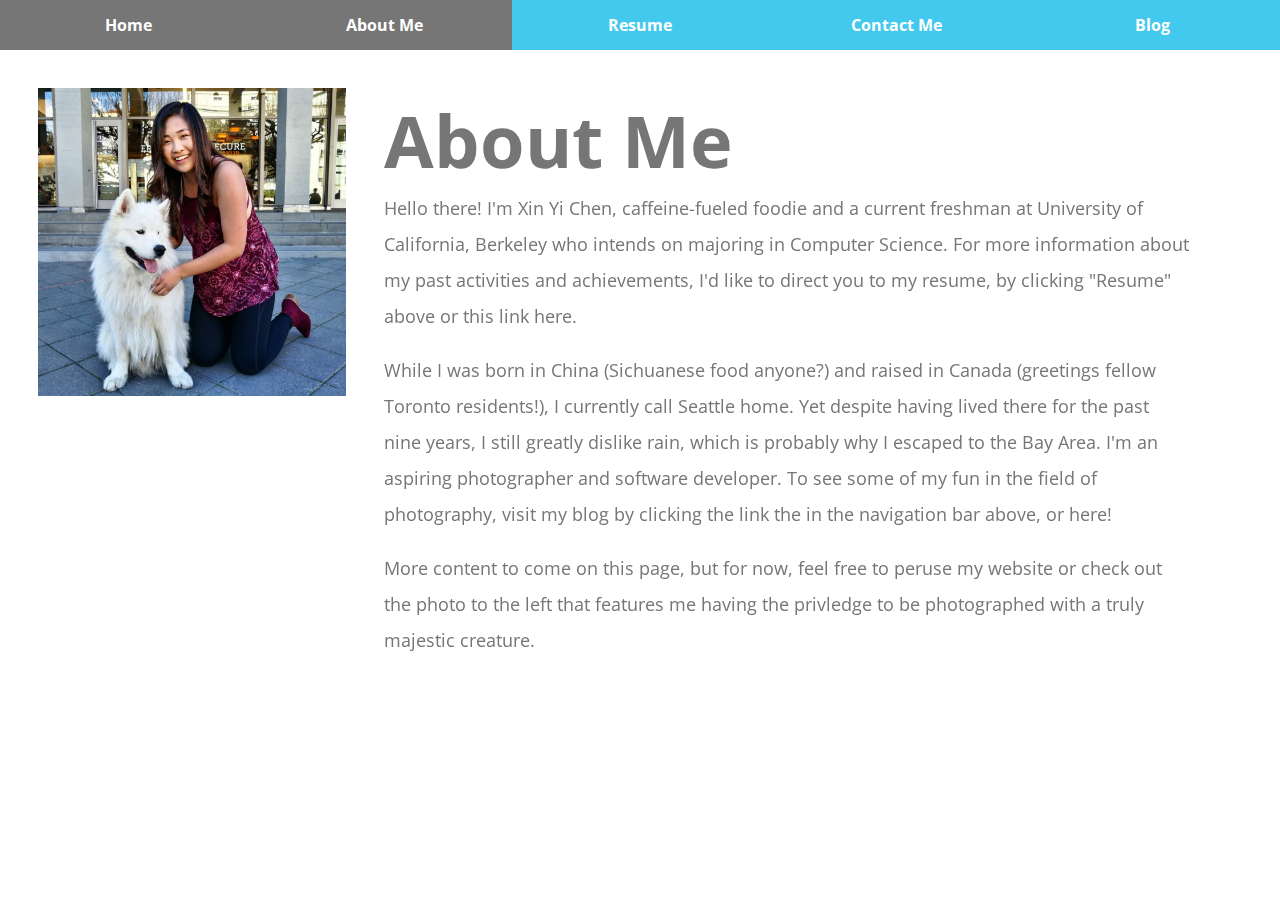
==== aboutme.html @ 5d7d7476 "Rename aboutMe.html to aboutme.html" ====
<!DOCTYPE html>
<html>
<head>
	<title>Xin Yi Chen || About Me</title>
	<link rel="stylesheet" type="text/css" href="assets/css/style.css">
	<link href="https://fonts.googleapis.com/css?family=Droid+Sans+Mono|Meddon|Open+Sans:400,600,800" rel="stylesheet">
</head>
<body>
	<div id="topbar">
		<ul>
		  <li><a href="index.html">Home</a></li>
		  <li><a class="active" href="aboutMe.html">About Me</a></li>
		  <li><a href="resume.html">Resume</a></li>
		  <li><a href="contact.html">Contact Me</a></li>
		  <li><a href="blog.html">Blog</a></li>
		</ul>
	</div>
	<div id="aboutme-left">
		<img id="pfp" src="assets/img/dog.jpg">
	</div>
	<div id="aboutme-right">
		<div class="header">About Me</div>
		<div id="aboutmetext">
		<p>
			Hello there! I'm Xin Yi Chen, caffeine-fueled foodie and a current freshman at University of California, Berkeley who intends on majoring in Computer Science. For more information about my past activities and achievements, I'd like to direct you to my resume, by clicking "Resume" above or this link <a href="resume.html" style="text-decoration:none; color: #767676;">here</a>.
		</p>
		<p>
			While I was born in China (Sichuanese food anyone?) and raised in Canada (greetings fellow Toronto residents!), I currently call Seattle home. Yet despite having lived there for the past nine years, I still greatly dislike rain, which is probably why I escaped to the Bay Area. I'm an aspiring photographer and software developer. To see some of my fun in the field of photography, visit my blog by clicking the link the in the navigation bar above, or <a href="blog.html" style="text-decoration:none; color: #767676;">here</a>!
		</p>
		<p>
			More content to come on this page, but for now, feel free to peruse my website or check out the photo to the left that features me having the privledge to be photographed with a truly majestic creature.
		</p>
		</div>
	</div>
</body>
</html>
---- assets/css/style.css ----
body {
    margin: 0 0 0 0;
}

ul {
    list-style-type: none;
    margin: 0 0 0 0;
    padding: 0 0 0 0;
    overflow: hidden;
    background-color: #43C9ED;
    position: fixed;
    width: 100%;
    height: 50px;
}

li {
    float: left;
    font-family: 'Open Sans', sans-serif;
    font-weight: bold;
    width: 20%;
}

li a {
    display: block;
    color: white;
    text-align: center;
    padding: 14px 16px;
    text-decoration: none;
}

/* Change the link color to grey on hover */
li a:hover {
    background-color: #767676;
}

nav {
    position: absolute;
    top: 0;
}

.active {
    background-color: #767676;
}

#aboutme-left{
    width: 30%;
    margin-left: 0;
    margin-top: 50px;
    margin-bottom: 0;
    position: fixed;
    height: 50%;
}

#aboutme-right{
    width: 70%;
    margin-left: 30%;
    margin-top: 50px;
    margin-bottom: 0;
    position: fixed;
    height: 50%;
}

.header{
    font-family: 'Open Sans', sans-serif;
    font-weight: bold;
    font-size: 72px;
    text-align: left;
    color: #767676;
    line-height: 0px;
    margin-top: 90px;

}

#pfp {
    width: 80%;
    margin: 10% 10%;
}

#aboutmetext {
    font-family: 'Open Sans', sans-serif;
    font-size: 18px;
    color: #767676;
    margin-top: 50px;
    line-height: 36px;
    margin-right: 10%;
}
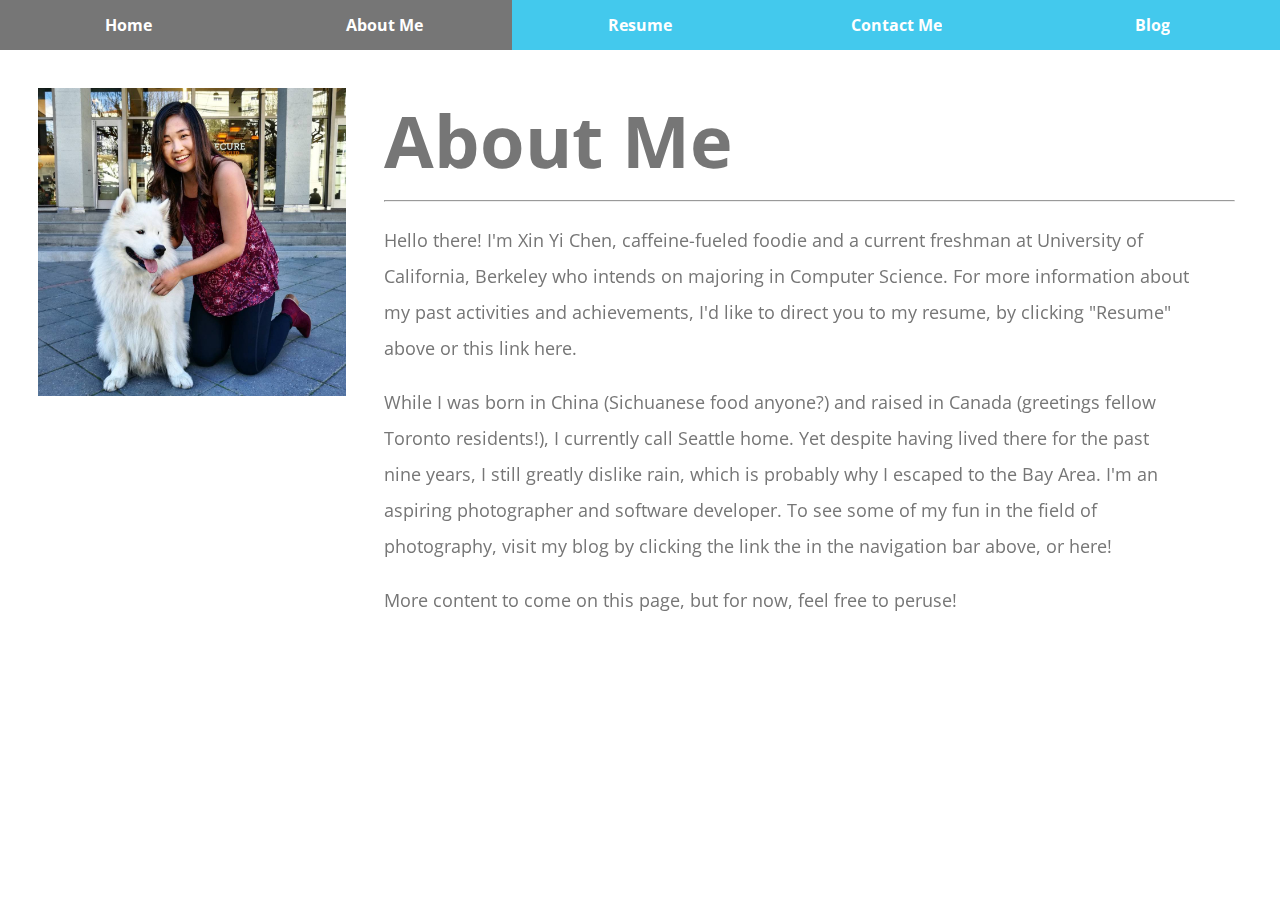
==== commit 10a0ef15: "finished!" ====
--- a/aboutme.html
+++ b/aboutme.html
@@ -2,34 +2,38 @@
 <html>
 <head>
 	<title>Xin Yi Chen || About Me</title>
-	<link rel="stylesheet" type="text/css" href="assets/css/style.css">
+	<link rel="stylesheet" type="text/css" href="assets/css/aboutmestyle.css">
 	<link href="https://fonts.googleapis.com/css?family=Droid+Sans+Mono|Meddon|Open+Sans:400,600,800" rel="stylesheet">
 </head>
 <body>
-	<div id="topbar">
+	<nav>
 		<ul>
 		  <li><a href="index.html">Home</a></li>
-		  <li><a class="active" href="aboutMe.html">About Me</a></li>
+		  <li><a class="active" href="aboutme.html">About Me</a></li>
 		  <li><a href="resume.html">Resume</a></li>
 		  <li><a href="contact.html">Contact Me</a></li>
 		  <li><a href="blog.html">Blog</a></li>
 		</ul>
-	</div>
+	</nav>
 	<div id="aboutme-left">
 		<img id="pfp" src="assets/img/dog.jpg">
 	</div>
 	<div id="aboutme-right">
 		<div class="header">About Me</div>
+		<hr>
 		<div id="aboutmetext">
-		<p>
-			Hello there! I'm Xin Yi Chen, caffeine-fueled foodie and a current freshman at University of California, Berkeley who intends on majoring in Computer Science. For more information about my past activities and achievements, I'd like to direct you to my resume, by clicking "Resume" above or this link <a href="resume.html" style="text-decoration:none; color: #767676;">here</a>.
-		</p>
-		<p>
-			While I was born in China (Sichuanese food anyone?) and raised in Canada (greetings fellow Toronto residents!), I currently call Seattle home. Yet despite having lived there for the past nine years, I still greatly dislike rain, which is probably why I escaped to the Bay Area. I'm an aspiring photographer and software developer. To see some of my fun in the field of photography, visit my blog by clicking the link the in the navigation bar above, or <a href="blog.html" style="text-decoration:none; color: #767676;">here</a>!
-		</p>
-		<p>
-			More content to come on this page, but for now, feel free to peruse my website or check out the photo to the left that features me having the privledge to be photographed with a truly majestic creature.
-		</p>
+			<p>
+				Hello there! I'm Xin Yi Chen, caffeine-fueled foodie and a current freshman at University of California, Berkeley who intends on majoring in Computer Science. For more information about my past activities and achievements, I'd like to direct you to my resume, by clicking "Resume" above or this link <a href="resume.html" style="text-decoration:none; color: #767676;">here</a>.
+			</p>
+			<p>
+				While I was born in China (Sichuanese food anyone?) and raised in Canada (greetings fellow Toronto residents!), I currently call Seattle home. Yet despite having lived there for the past nine years, I still greatly dislike rain, which is probably why I escaped to the Bay Area. I'm an aspiring photographer and software developer. To see some of my fun in the field of photography, visit my blog by clicking the link the in the navigation bar above, or <a href="blog.html" style="text-decoration:none; color: #767676;">here</a>!
+			</p>
+			<p>
+				More content to come on this page, but for now, feel free to peruse!
+			</p>
+		</div>
+		<div id="contactform">
+		
 		</div>
 	</div>
 </body>
--- a/assets/css/aboutmestyle.css
+++ b/assets/css/aboutmestyle.css
@@ -0,0 +1,91 @@
+body {
+    margin: 0 0 0 0;
+}
+
+ul {
+    list-style-type: none;
+    margin: 0 0 0 0;
+    padding: 0 0 0 0;
+    overflow: hidden;
+    background-color: #43C9ED;
+    position: fixed;
+    width: 100%;
+    height: 50px;
+}
+
+li {
+    float: left;
+    font-family: 'Open Sans', sans-serif;
+    font-weight: bold;
+    width: 20%;
+}
+
+li a {
+    display: block;
+    color: white;
+    text-align: center;
+    padding: 14px 16px;
+    text-decoration: none;
+}
+
+/* Change the link color to grey on hover */
+li a:hover {
+    background-color: #767676;
+}
+
+nav {
+    position: absolute;
+    top: 0;
+}
+
+.active {
+    background-color: #767676;
+}
+
+#aboutme-left{
+    width: 30%;
+    margin-left: 0;
+    margin-top: 50px;
+    margin-bottom: 0;
+    position: fixed;
+    height: 50%;
+}
+
+#aboutme-right{
+    width: 70%;
+    margin-left: 30%;
+    margin-top: 50px;
+    margin-bottom: 0;
+    position: fixed;
+    height: 50%;
+}
+
+.header{
+    font-family: 'Open Sans', sans-serif;
+    font-weight: bold;
+    font-size: 72px;
+    text-align: left;
+    color: #767676;
+    line-height: 0px;
+    margin-top: 90px;
+
+}
+
+#pfp {
+    width: 80%;
+    margin: 10% 10%;
+}
+
+#aboutmetext {
+    font-family: 'Open Sans', sans-serif;
+    font-size: 18px;
+    color: #767676;
+    margin-top: 20px;
+    line-height: 36px;
+    margin-right: 10%;
+}
+
+hr {
+    margin-top: 60px;
+    margin-right: 45px;
+}